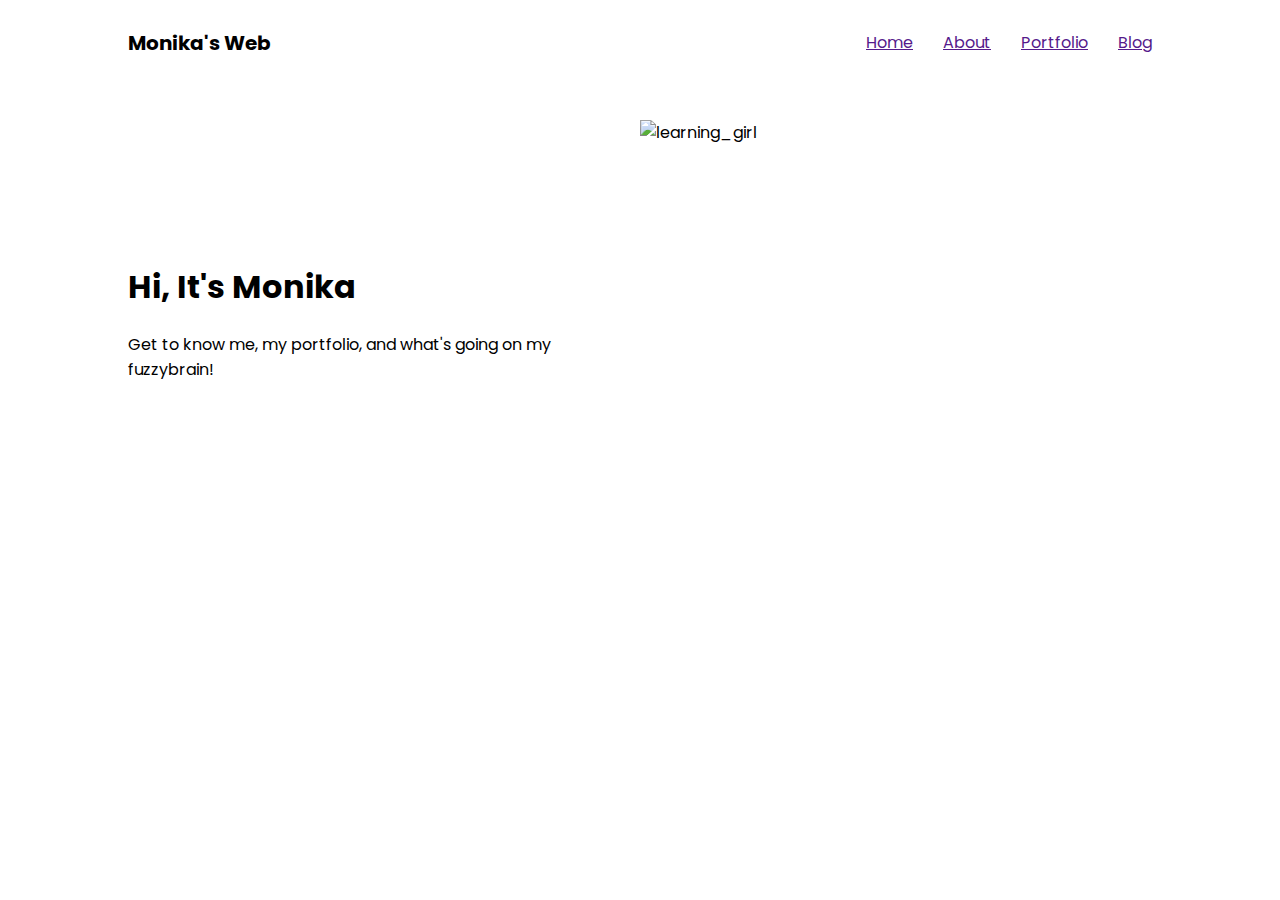
==== index.html @ b39ee82a "navbar & hero section" ====
<!DOCTYPE html>
<html lang="en">
  <head>
    <meta charset="UTF-8" />
    <meta http-equiv="X-UA-Compatible" content="IE=edge" />
    <meta name="viewport" content="width=device-width, initial-scale=1.0" />
    <title>Monika's Web</title>
    <link rel="preconnect" href="https://fonts.googleapis.com" />
    <link rel="preconnect" href="https://fonts.gstatic.com" crossorigin />
    <link href="https://fonts.googleapis.com/css2?family=Inter&family=Poppins&display=swap" rel="stylesheet" />
    <link rel="stylesheet" href="style.css" />
  </head>
  <body>
    <nav class="navbar">
      <!-- logo -->
      <h1>Monika's Web</h1>
      <div class="nav-item">
        <a href="">Home</a>
        <a href="">About</a>
        <a href="">Portfolio</a>
        <a href="">Blog</a>
      </div>
    </nav>

    <section class="hero-container">
      <div>
        <div>
          <h1>Hi, It's Monika</h1>
          <p>Get to know me, my portfolio, and what's going on my fuzzybrain!</p>
        </div>
      </div>
      <img src="https://i.pinimg.com/originals/82/2a/d8/822ad8db8dd3cc0ccf169e0940d57812.jpg" alt="learning_girl" />
    </section>
  </body>
</html>
---- style.css ----
:root {
  --secondary-text: #4a5568;
}

body {
  box-sizing: border-box;
  padding: 0;
  margin: 0;
  font-family: "Poppins", sans-serif;
}

.navbar {
  background: white;
  height: 85px;
  display: flex;
  padding: 0 10%;
  align-items: center;
  justify-content: space-between;
  box-shadow: 0 2px 4px 0 rgba(1, 1, 1, 0.1);
}

.navbar > a {
  text-decoration: none;
  color: white;
}

.navbar > h1 {
  font-size: 20px;
}

.nav-item {
  display: flex;
  gap: 30px;
}

.hero-container {
  display: flex;
  height: 470px;
  background-color: white;
  padding: 0 10%;
}

.hero-container > div {
  width: 50%;
  display: flex;
  flex-direction: column;
  align-items: center;
  justify-content: center;
}

.hero-container > h1 {
  font-size: 100px;
  width: 360px;
  margin: 20px 0;
}

.hero-container > p {
  font-size: 30px;
  color: var(--secondary-text);
}

.hero-container > img {
  width: 50%;
  height: 400px;
  width: 380px;
  align-self: center;
}
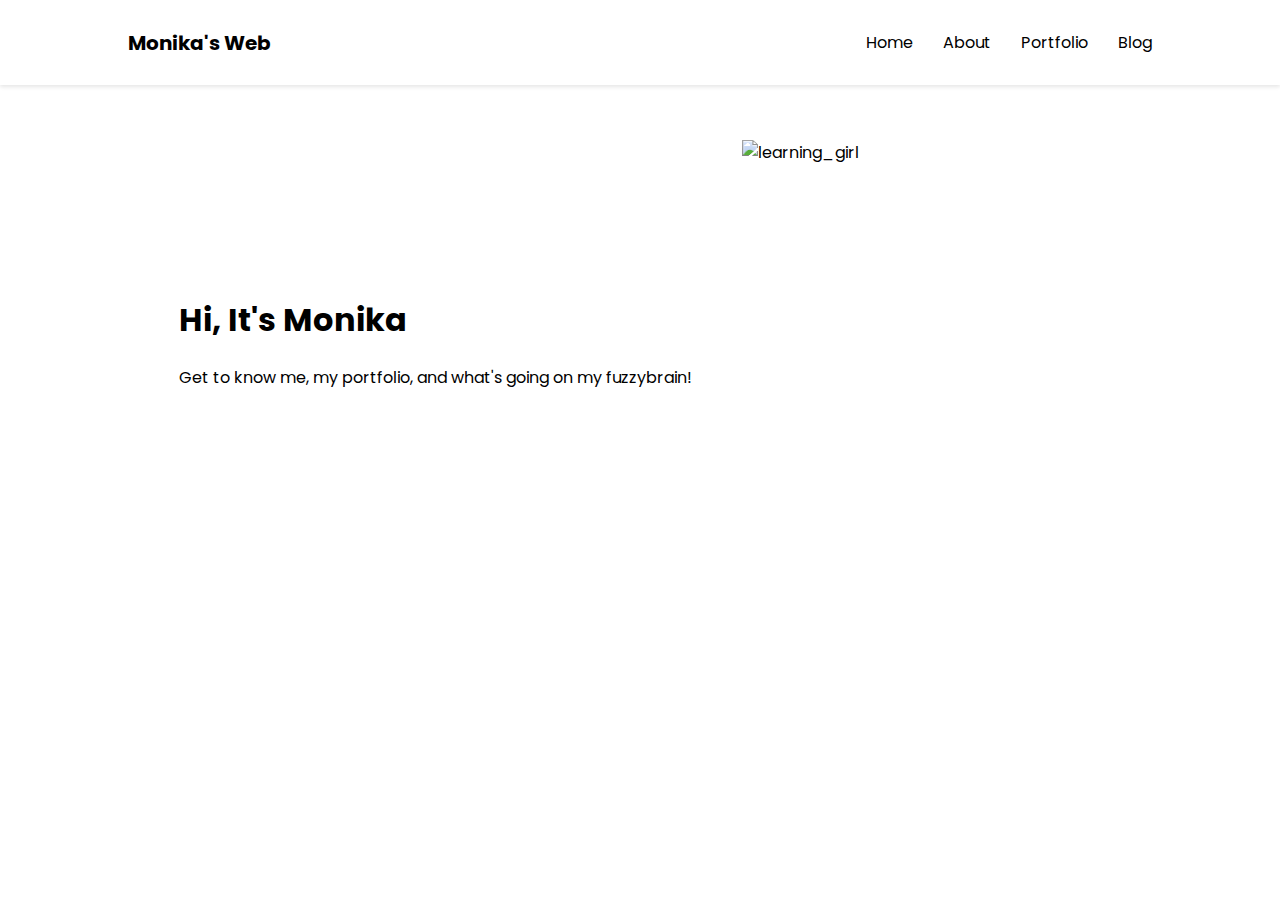
==== commit a5ebe90c: "change hero section picture" ====
--- a/index.html
+++ b/index.html
@@ -29,7 +29,7 @@
           <p>Get to know me, my portfolio, and what's going on my fuzzybrain!</p>
         </div>
       </div>
-      <img src="https://i.pinimg.com/originals/82/2a/d8/822ad8db8dd3cc0ccf169e0940d57812.jpg" alt="learning_girl" />
+      <img src="https://i.pinimg.com/564x/1f/09/c0/1f09c0a101f2f9f7652e490a4de44dea.jpg" alt="learning_girl" />
     </section>
   </body>
 </html>
--- a/style.css
+++ b/style.css
@@ -7,6 +7,11 @@
   padding: 0;
   margin: 0;
   font-family: "Poppins", sans-serif;
+}
+
+a {
+  text-decoration: none;
+  color: black;
 }
 
 .navbar {
@@ -19,13 +24,9 @@
   box-shadow: 0 2px 4px 0 rgba(1, 1, 1, 0.1);
 }
 
-.navbar > a {
-  text-decoration: none;
-  color: white;
-}
-
 .navbar > h1 {
   font-size: 20px;
+  font-weight: bolder;
 }
 
 .nav-item {
@@ -38,10 +39,11 @@
   height: 470px;
   background-color: white;
   padding: 0 10%;
+  margin: 20px 0;
 }
 
 .hero-container > div {
-  width: 50%;
+  width: 60%;
   display: flex;
   flex-direction: column;
   align-items: center;
@@ -52,6 +54,7 @@
   font-size: 100px;
   width: 360px;
   margin: 20px 0;
+  font-weight: bolder;
 }
 
 .hero-container > p {
@@ -60,7 +63,7 @@
 }
 
 .hero-container > img {
-  width: 50%;
+  width: 40%;
   height: 400px;
   width: 380px;
   align-self: center;
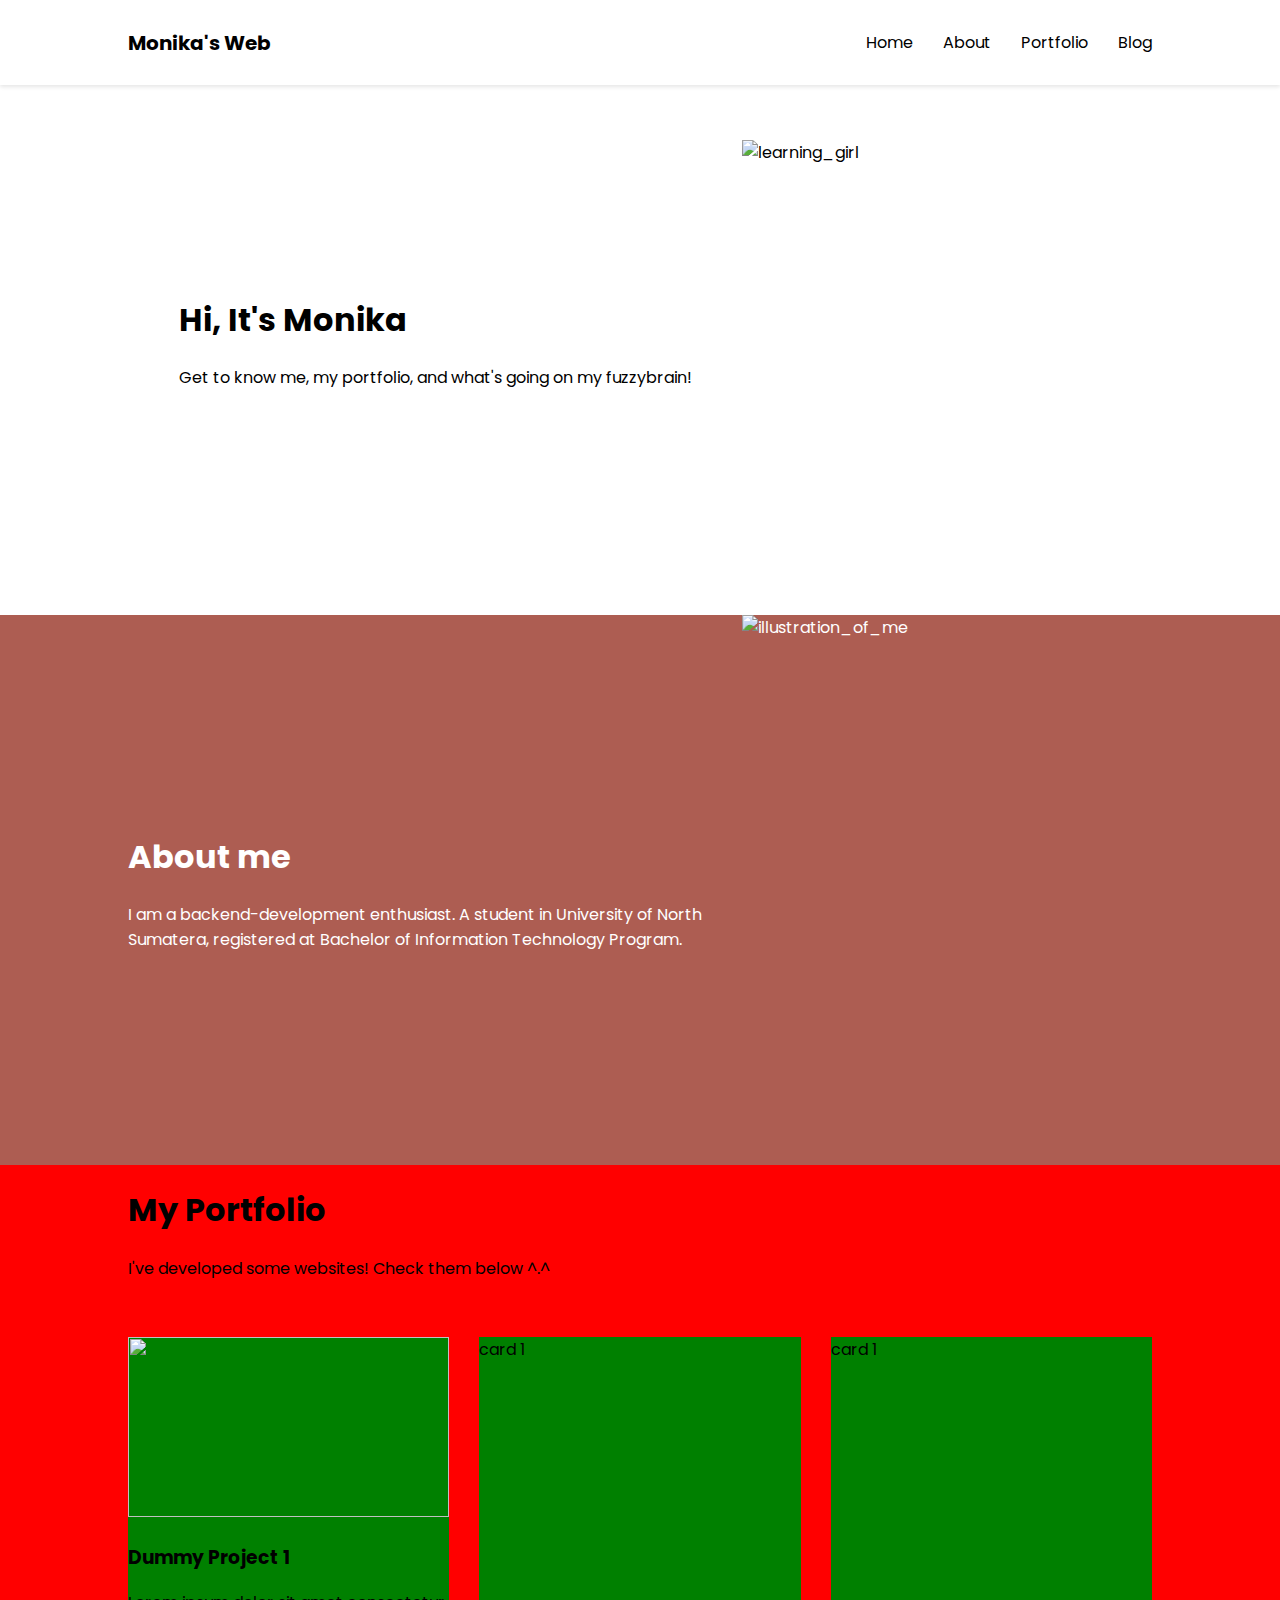
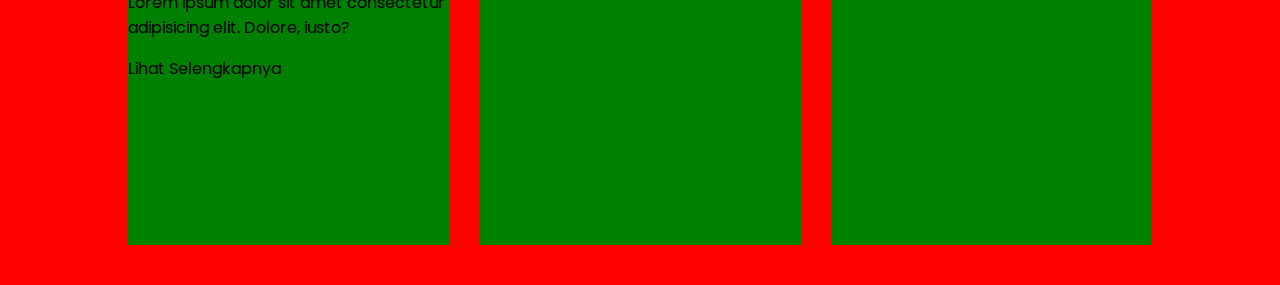
==== commit 25b65472: "portfolio section" ====
--- a/index.html
+++ b/index.html
@@ -31,5 +31,39 @@
       </div>
       <img src="https://i.pinimg.com/564x/1f/09/c0/1f09c0a101f2f9f7652e490a4de44dea.jpg" alt="learning_girl" />
     </section>
+
+    <section class="about">
+      <div>
+        <div>
+          <h1>About me</h1>
+          <p>I am a backend-development enthusiast. A student in University of North Sumatera, registered at Bachelor of Information Technology Program.</p>
+        </div>
+      </div>
+      <img src="https://i.pinimg.com/564x/c5/c2/e0/c5c2e0a8857833c4bfbce8ec00bc3d3d.jpg" alt="illustration_of_me" />
+    </section>
+
+    <section class="portfolio">
+      <div class="intro">
+        <h1>My Portfolio</h1>
+        <p>I've developed some websites! Check them below ^.^</p>
+      </div>
+
+      <div class="portfolio-content">
+        <div class="card">
+          <img src="https://i.pinimg.com/564x/a0/ce/6f/a0ce6f655bf88b809af9668180785d5a.jpg" alt="" />
+          <div class="card-body">
+            <h3>Dummy Project 1</h3>
+            <p>Lorem ipsum dolor sit amet consectetur adipisicing elit. Dolore, iusto?</p>
+          </div>
+          <div class="card-footer">
+            <a href="#" class="btn">Lihat Selengkapnya</a>
+          </div>
+        </div>
+        <div class="card">card 1</div>
+        <div class="card">card 1</div>
+      </div>
+
+      <div></div>
+    </section>
   </body>
 </html>
--- a/style.css
+++ b/style.css
@@ -68,3 +68,65 @@
   width: 380px;
   align-self: center;
 }
+
+.about {
+  color: white;
+  background-color: #ad5d52;
+  height: 550px;
+  margin: 40px 0 0 0;
+  padding: 0 10%;
+  display: flex;
+}
+
+.about > div {
+  width: 60%;
+  display: flex;
+  justify-content: center;
+  align-items: center;
+}
+
+.about > h1 {
+  font-size: 100px;
+}
+
+.about > img {
+  width: 40%;
+  object-fit: cover;
+}
+
+.portfolio {
+  display: flex;
+  flex-direction: column;
+  padding: 0 10%;
+  height: 720px;
+  background: red;
+}
+
+.portfolio > intro {
+  height: 100px;
+  justify-content: center;
+  align-self: center;
+  text-align: center;
+
+}
+
+.portfolio-content {
+  height: 620px;
+  margin: 40px 0;
+  display: grid;
+  grid-template-columns: repeat(3, 1fr);
+  gap: 30px;
+}
+
+.card {
+  background: green;
+  height: 100%;
+}
+
+.card > img {
+    object-fit: cover;
+    height: 180px;
+    width: 100%;
+
+
+}
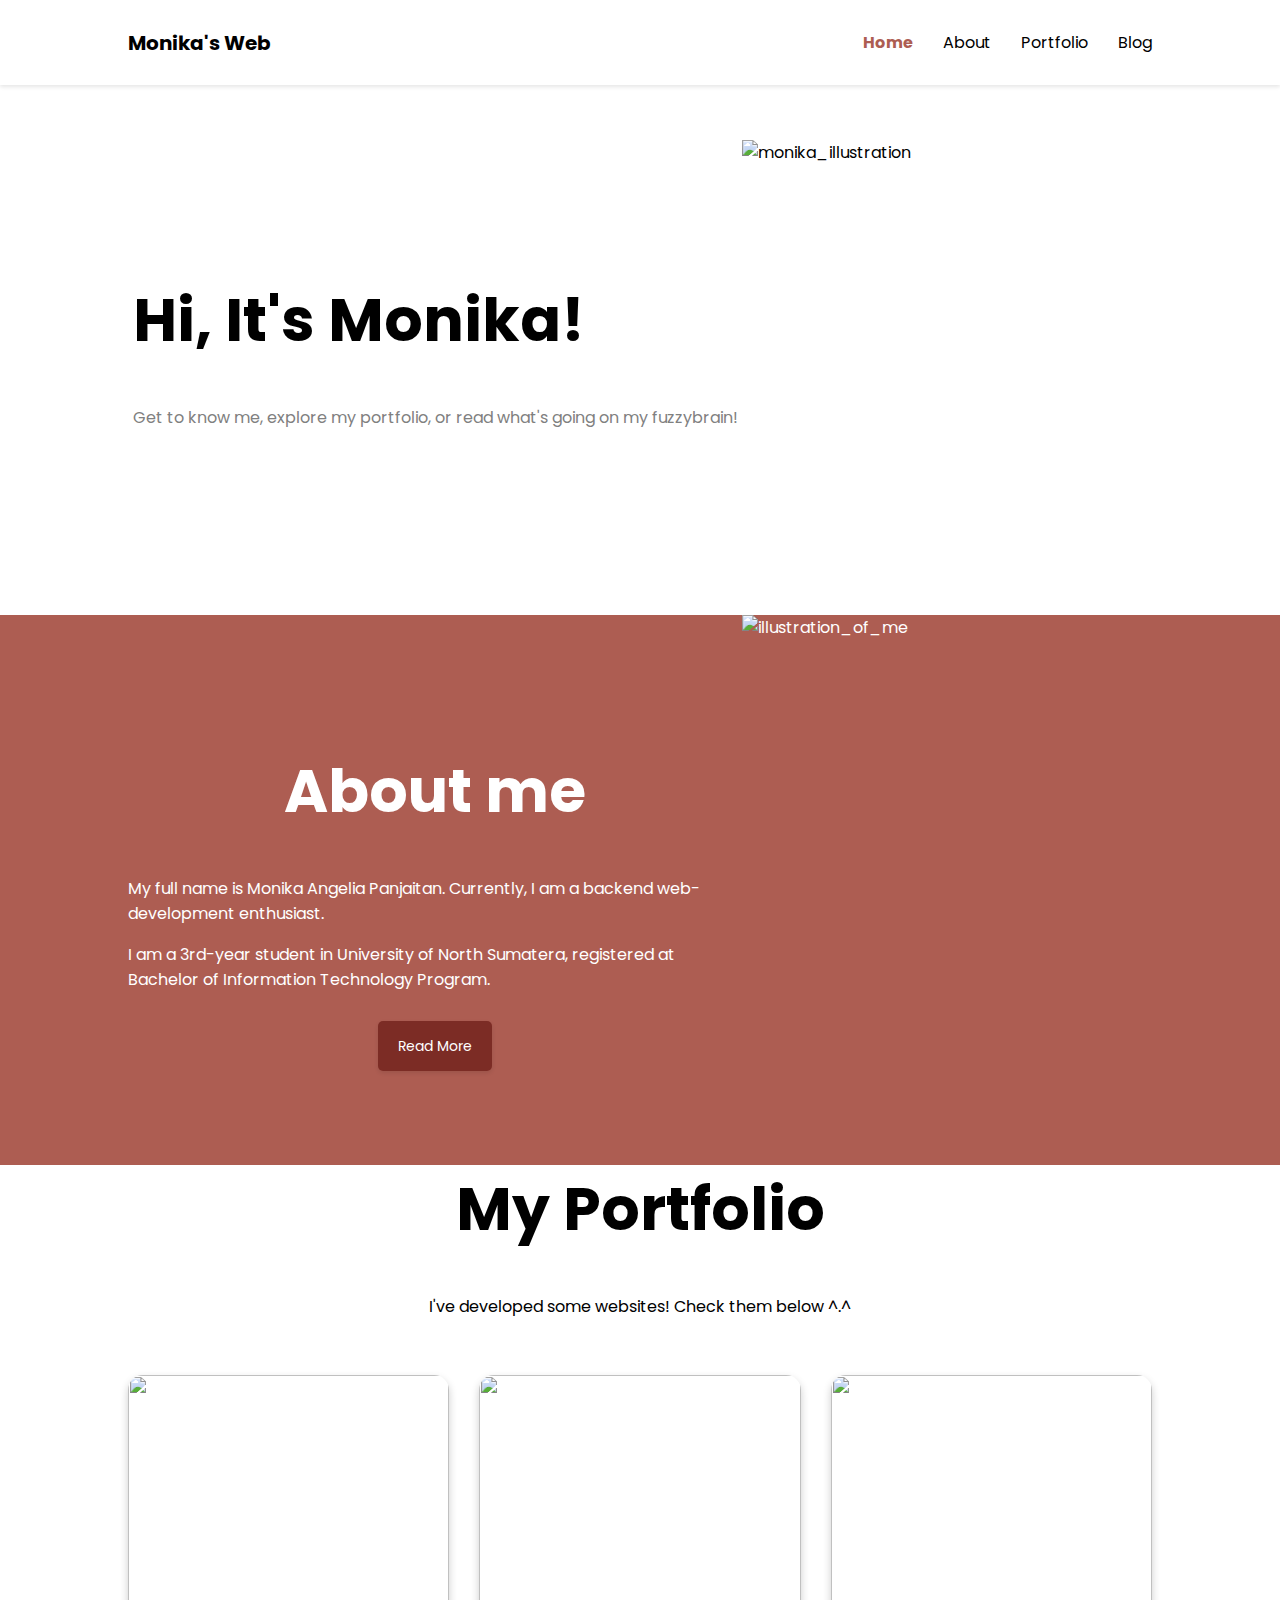
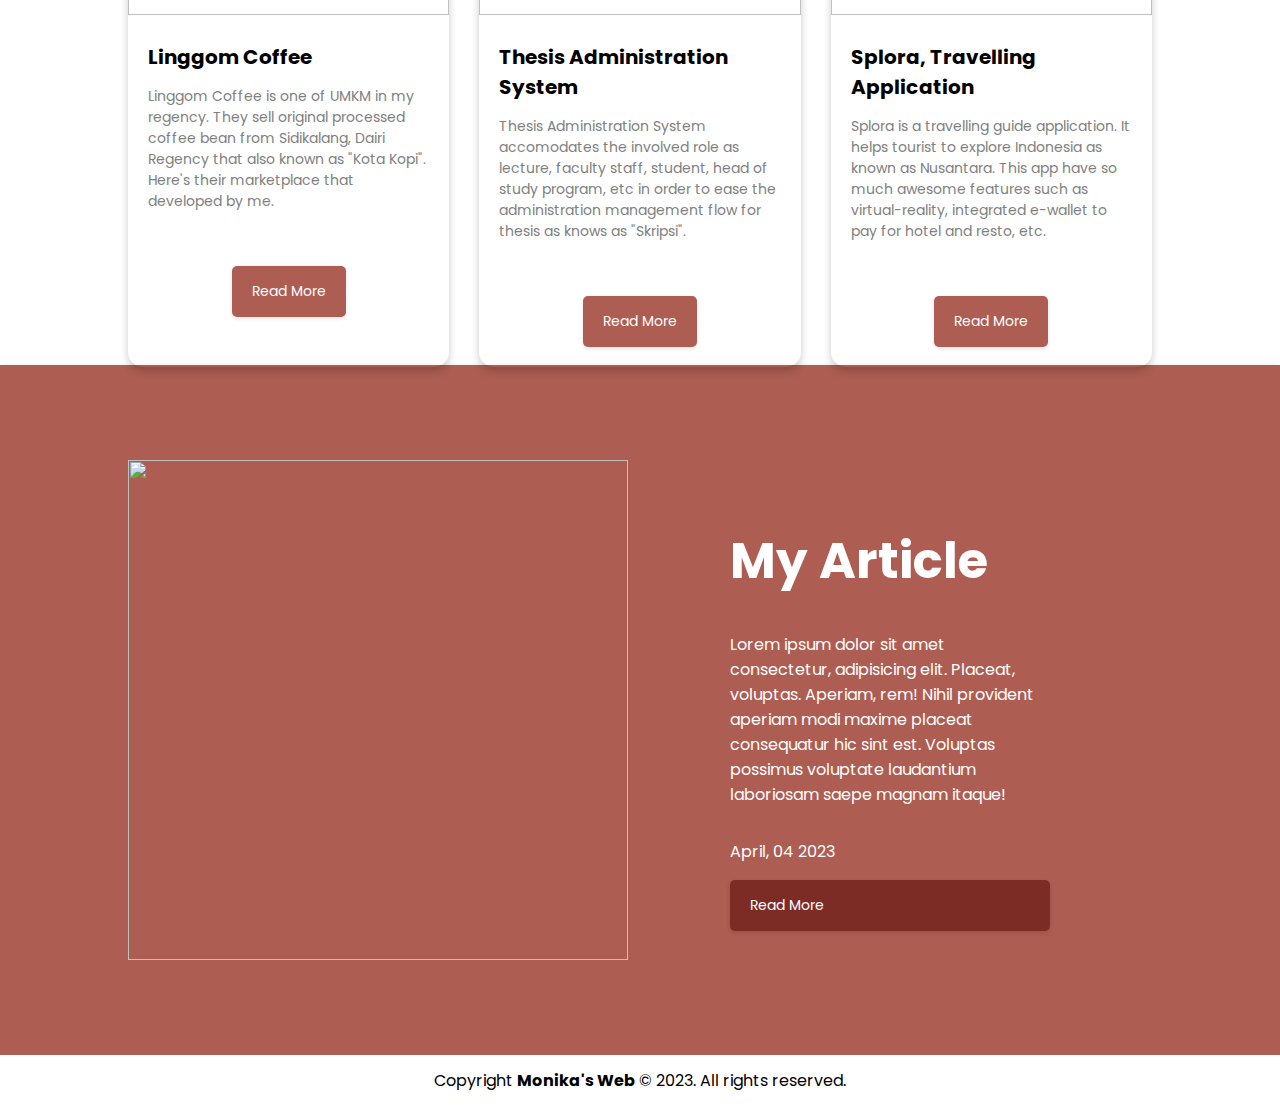
==== commit 0c8378d7: "menu home" ====
--- a/index.html
+++ b/index.html
@@ -15,7 +15,7 @@
       <!-- logo -->
       <h1>Monika's Web</h1>
       <div class="nav-item">
-        <a href="">Home</a>
+        <a href="" class="active">Home</a>
         <a href="">About</a>
         <a href="">Portfolio</a>
         <a href="">Blog</a>
@@ -25,45 +25,90 @@
     <section class="hero-container">
       <div>
         <div>
-          <h1>Hi, It's Monika</h1>
-          <p>Get to know me, my portfolio, and what's going on my fuzzybrain!</p>
+          <h1>Hi, It's Monika!</h1>
+          <p>Get to know me, explore my portfolio, or read what's going on my fuzzybrain!</p>
         </div>
       </div>
-      <img src="https://i.pinimg.com/564x/1f/09/c0/1f09c0a101f2f9f7652e490a4de44dea.jpg" alt="learning_girl" />
+      <img src="https://i.pinimg.com/564x/f3/22/ef/f322ef4ca268220188175abb0b44f8bb.jpg" alt="monika_illustration" />
     </section>
 
     <section class="about">
       <div>
         <div>
-          <h1>About me</h1>
-          <p>I am a backend-development enthusiast. A student in University of North Sumatera, registered at Bachelor of Information Technology Program.</p>
+          <center><h1>About me</h1></center>
+          <p>My full name is Monika Angelia Panjaitan. Currently, I am a backend web-development enthusiast.</p>
+          <p>
+            I am a 3rd-year student in University of North Sumatera, registered at Bachelor of Information Technology Program. <br /><br />
+            <center><a href="" class="btn-secondary">Read More</a></center>
+          </p>
         </div>
       </div>
-      <img src="https://i.pinimg.com/564x/c5/c2/e0/c5c2e0a8857833c4bfbce8ec00bc3d3d.jpg" alt="illustration_of_me" />
+      <img src="https://i.pinimg.com/564x/3e/9d/6d/3e9d6db4f46d76f94c7e869d46794040.jpg" alt="illustration_of_me" />
     </section>
 
     <section class="portfolio">
       <div class="intro">
-        <h1>My Portfolio</h1>
+        <center><h1>My Portfolio</h1></center>
         <p>I've developed some websites! Check them below ^.^</p>
       </div>
 
       <div class="portfolio-content">
         <div class="card">
-          <img src="https://i.pinimg.com/564x/a0/ce/6f/a0ce6f655bf88b809af9668180785d5a.jpg" alt="" />
+          <img src="https://i.pinimg.com/564x/95/4c/c4/954cc4c9a54a3dd6b89bfac51f0ff9ec.jpg" alt="" />
           <div class="card-body">
-            <h3>Dummy Project 1</h3>
-            <p>Lorem ipsum dolor sit amet consectetur adipisicing elit. Dolore, iusto?</p>
+            <h3>Linggom Coffee</h3>
+            <p>Linggom Coffee is one of UMKM in my regency. They sell original processed coffee bean from Sidikalang, Dairi Regency that also known as "Kota Kopi". Here's their marketplace that developed by me.</p>
           </div>
           <div class="card-footer">
-            <a href="#" class="btn">Lihat Selengkapnya</a>
+            <a href="#" class="btn-primary">Read More</a>
           </div>
         </div>
-        <div class="card">card 1</div>
-        <div class="card">card 1</div>
+
+        <div class="card">
+          <img src="https://i.pinimg.com/564x/3f/18/ea/3f18eafeddd445f660b1c803d5b83d82.jpg" alt="" />
+          <div class="card-body">
+            <h3>Thesis Administration System</h3>
+            <p>Thesis Administration System accomodates the involved role as lecture, faculty staff, student, head of study program, etc in order to ease the administration management flow for thesis as knows as "Skripsi".</p>
+          </div>
+          <div class="card-footer">
+            <a href="#" class="btn-primary">Read More</a>
+          </div>
+        </div>
+
+        <div class="card">
+          <img src="https://i.pinimg.com/564x/ff/97/74/ff9774d0eccb300a0a88e340c1d92ee3.jpg" alt="" />
+          <div class="card-body">
+            <h3>Splora, Travelling Application</h3>
+            <p>Splora is a travelling guide application. It helps tourist to explore Indonesia as known as Nusantara. This app have so much awesome features such as virtual-reality, integrated e-wallet to pay for hotel and resto, etc.</p>
+          </div>
+          <div class="card-footer">
+            <a href="#" class="btn-primary">Read More</a>
+          </div>
+        </div>
       </div>
+    </section>
 
-      <div></div>
+    <section class="blog">
+      <img src="https://i.pinimg.com/564x/62/0b/df/620bdfae7b5c1baef8840e0fbbbc2438.jpg" alt="" />
+      <div>
+        <div>
+          <h1>My Article</h1>
+          <p>
+            Lorem ipsum dolor sit amet consectetur, adipisicing elit. Placeat, voluptas. Aperiam, rem! Nihil provident aperiam modi maxime placeat consequatur hic sint est. Voluptas possimus voluptate laudantium laboriosam saepe magnam
+            itaque!
+          </p>
+        </div>
+        <div class="blog-footer">
+          <p class="article-date">April, 04 2023</p>
+          <a href="" class="btn-secondary">Read More</a>
+        </div>
+      </div>
     </section>
+
+    <footer>
+      <div>
+        <p>Copyright <b>Monika's Web</b> &copy; 2023. All rights reserved.</p>
+      </div>
+    </footer>
   </body>
 </html>
--- a/style.css
+++ b/style.css
@@ -1,5 +1,5 @@
 :root {
-  --secondary-text: #4a5568;
+  --secondary-text: gray;
 }
 
 body {
@@ -42,6 +42,10 @@
   margin: 20px 0;
 }
 
+.hero-container > div > div > h1 {
+  font-size: 60px;
+}
+
 .hero-container > div {
   width: 60%;
   display: flex;
@@ -53,12 +57,11 @@
 .hero-container > h1 {
   font-size: 100px;
   width: 360px;
-  margin: 20px 0;
   font-weight: bolder;
 }
 
-.hero-container > p {
-  font-size: 30px;
+.hero-container p {
+  font-size: 16px;
   color: var(--secondary-text);
 }
 
@@ -85,8 +88,8 @@
   align-items: center;
 }
 
-.about > h1 {
-  font-size: 100px;
+.about h1 {
+  font-size: 60px;
 }
 
 .about > img {
@@ -97,17 +100,20 @@
 .portfolio {
   display: flex;
   flex-direction: column;
+  margin: 40px 0;
   padding: 0 10%;
   height: 720px;
-  background: red;
-}
-
-.portfolio > intro {
-  height: 100px;
-  justify-content: center;
-  align-self: center;
-  text-align: center;
-
+  justify-content: center;
+  align-self: center;
+}
+
+.portfolio .intro {
+  justify-content: center;
+  align-self: center;
+}
+
+.portfolio .intro h1 {
+  font-size: 60px;
 }
 
 .portfolio-content {
@@ -119,14 +125,129 @@
 }
 
 .card {
-  background: green;
   height: 100%;
+  box-shadow: 0 4px 8px 0 rgba(1, 1, 1, 0.2);
+  border-radius: 15px 15px;
 }
 
 .card > img {
-    object-fit: cover;
-    height: 180px;
-    width: 100%;
-
-
-}
+  object-fit: cover;
+  height: 240px;
+  width: 100%;
+  border-radius: 15px 15px 0 0;
+}
+
+.card > .card-body {
+  padding: 20px;
+}
+
+.card h3 {
+  font-size: 20px;
+  margin: 0 15px 0 0;
+}
+
+.card p {
+  color: var(--secondary-text);
+  font-size: 14px;
+}
+
+.card > .card-footer {
+  display: flex;
+  justify-content: center;
+  padding: 20px 20px;
+}
+
+.blog {
+  background-color: #ad5d52;
+  display: flex;
+  padding: 0 10%;
+  margin: 40px 0 0 0;
+  height: 690px;
+  color: white;
+  box-shadow: 0 4px 8px 0 rgba(1, 1, 1, 0.2);
+}
+
+.blog > div {
+  display: flex;
+  flex-direction: column;
+  justify-content: center;
+  padding: 0 10%;
+  display: flex;
+  margin: 40px 0;
+}
+
+.blog h1 {
+  font-size: 50px;
+}
+
+.blog > img {
+  width: 500px;
+  height: 500px;
+  align-self: center;
+}
+
+.blog-footer {
+  display: flex;
+  flex-direction: column;
+}
+
+footer {
+  padding: 0 10%;
+  display: flex;
+  justify-content: center;
+  align-items: center;
+  height: 50px;
+  background-color: white;
+}
+
+/* utils */
+.active {
+  color: #ad5d52;
+  font-weight: bold;
+}
+
+.btn-primary {
+  font-family: "Poppins", sans-serif;
+  background: #ad5d52;
+  outline: none;
+  border: none;
+  padding: 15px 20px;
+  color: white;
+  border-radius: 5px;
+  font-size: 14px;
+  font-weight: 200px;
+  box-shadow: 0 2px 4px 0 rgba(1, 1, 1, 0.1);
+}
+
+.btn-primary:hover {
+  box-shadow: 0 0px 20px 0 rgba(1, 1, 1, 0.1);
+  background-color: #a77e79;
+  color: #ffffff;
+  font-weight: bold;
+}
+
+.btn-secondary {
+  font-family: "Poppins", sans-serif;
+  background: #7c2c25;
+  outline: none;
+  border: none;
+  padding: 15px 20px;
+  color: white;
+  border-radius: 5px;
+  font-size: 14px;
+  font-weight: 200px;
+  box-shadow: 0 2px 4px 0 rgba(1, 1, 1, 0.1);
+}
+
+.btn-secondary:hover {
+  font-family: "Poppins", sans-serif;
+  background: #a77e79;
+  outline: none;
+  border: none;
+  padding: 15px 20px;
+  color: white;
+  border-radius: 5px;
+  font-size: 14px;
+  font-weight: 200px;
+  box-shadow: 0 2px 4px 0 rgba(1, 1, 1, 0.1);
+}
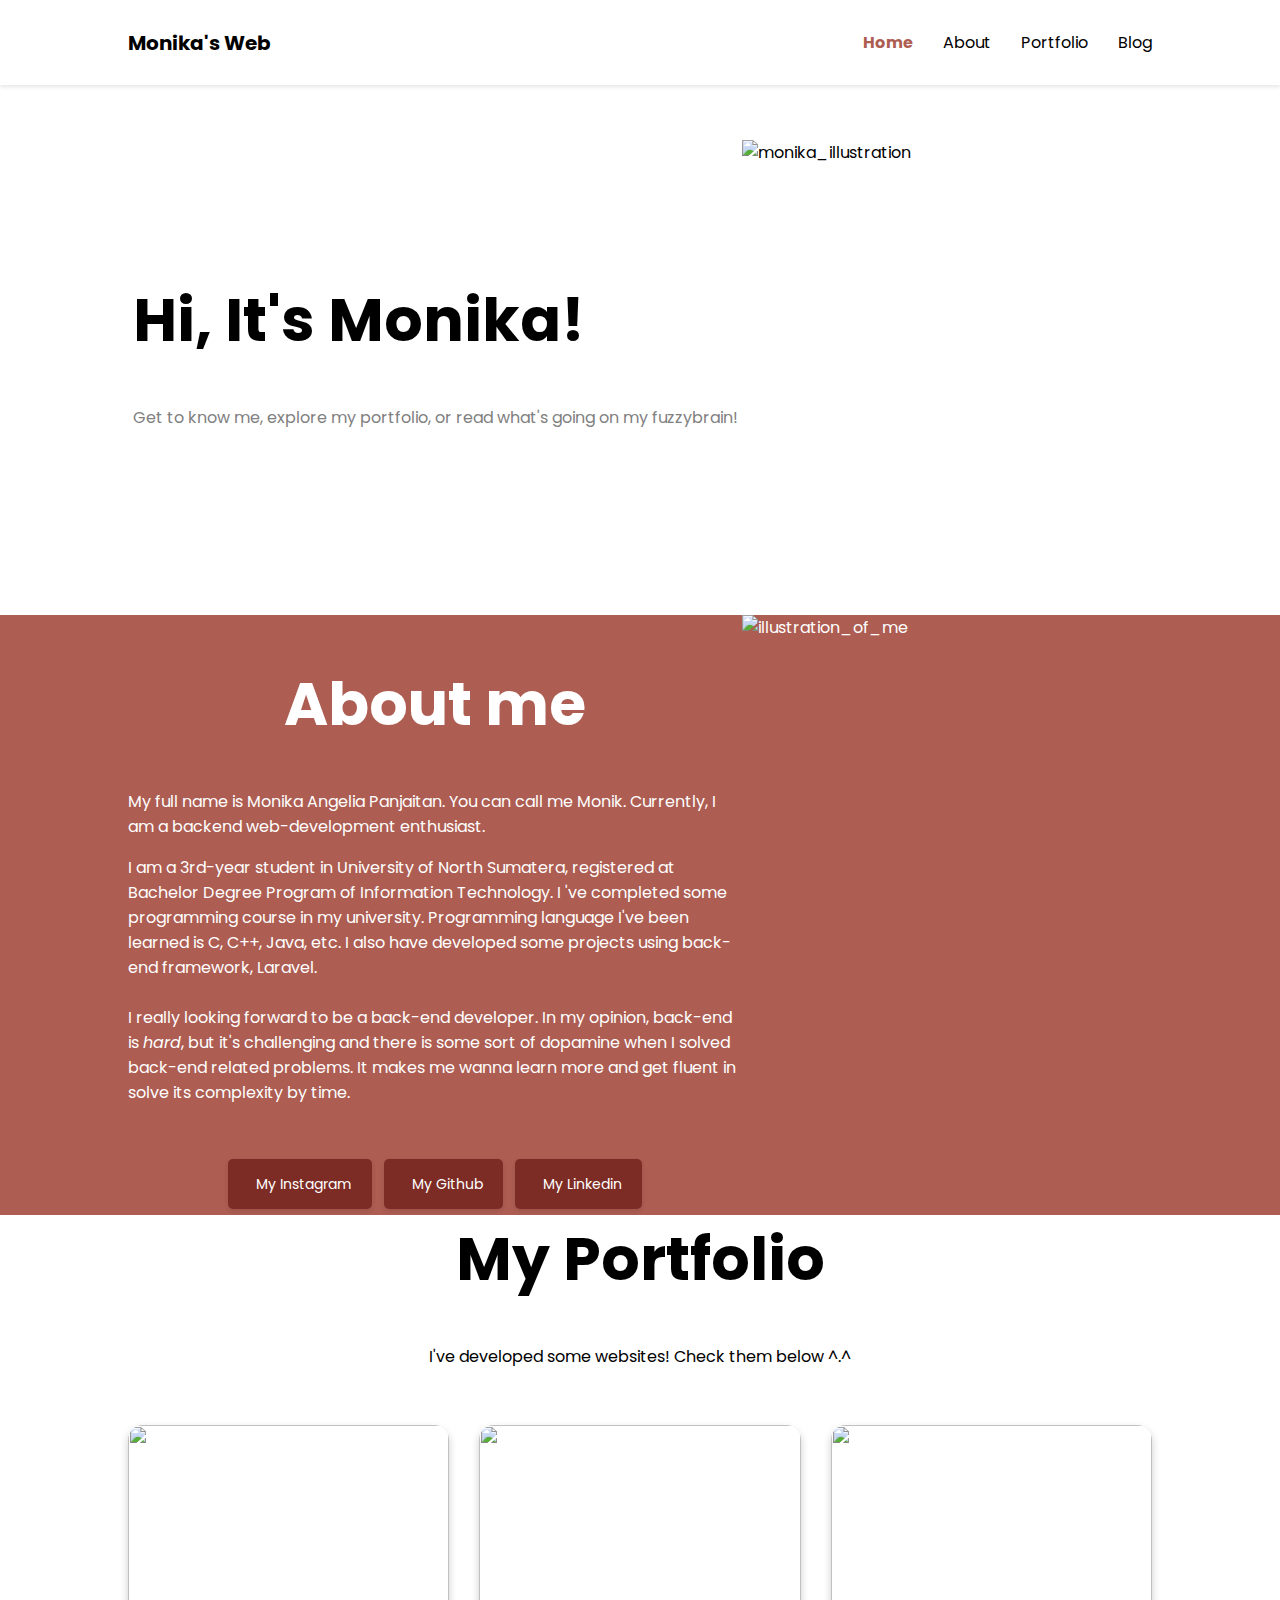
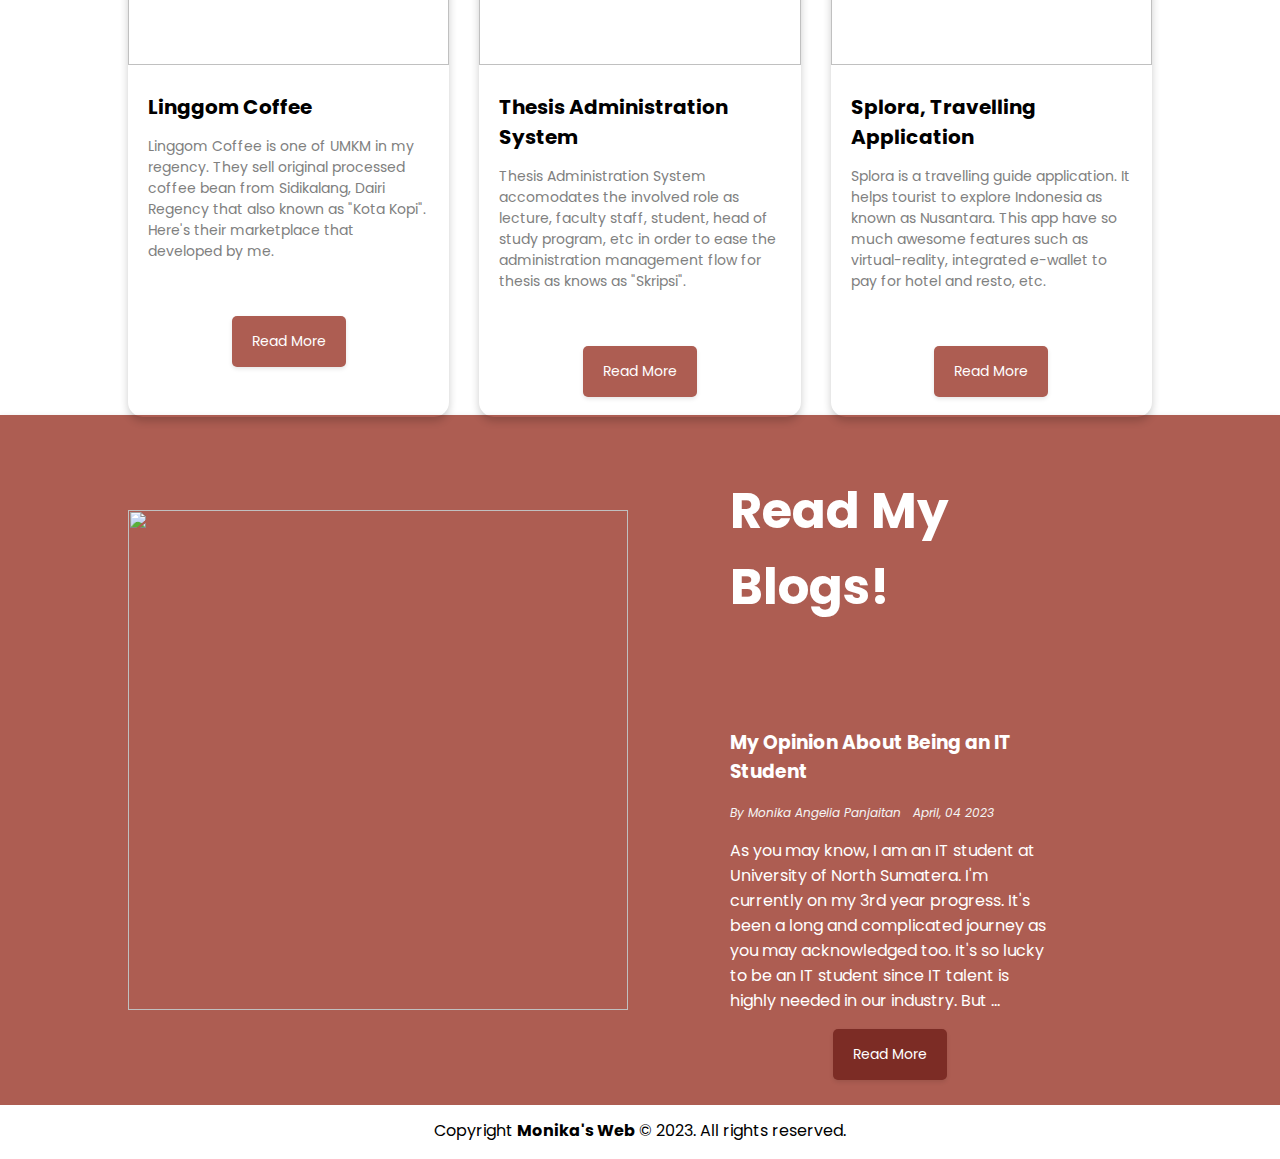
==== commit 13325095: "replace dummy content" ====
--- a/index.html
+++ b/index.html
@@ -11,17 +11,19 @@
     <link rel="stylesheet" href="style.css" />
   </head>
   <body>
+    <!-- NAVBAR SECTION -->
     <nav class="navbar">
-      <!-- logo -->
       <h1>Monika's Web</h1>
       <div class="nav-item">
-        <a href="" class="active">Home</a>
-        <a href="">About</a>
-        <a href="">Portfolio</a>
-        <a href="">Blog</a>
+        <a href="/index.html" class="active">Home</a>
+        <a href="/index.html#about">About</a>
+        <a href="/portfolio.html">Portfolio</a>
+        <a href="/blog.html">Blog</a>
       </div>
     </nav>
+    <!-- END OF NAVBAR SECTION -->
 
+    <!-- HERO SECTION -->
     <section class="hero-container">
       <div>
         <div>
@@ -34,18 +36,32 @@
 
     <section class="about">
       <div>
-        <div>
+        <div id="about">
           <center><h1>About me</h1></center>
-          <p>My full name is Monika Angelia Panjaitan. Currently, I am a backend web-development enthusiast.</p>
+          <p>My full name is Monika Angelia Panjaitan. You can call me Monik. Currently, I am a backend web-development enthusiast.</p>
           <p>
-            I am a 3rd-year student in University of North Sumatera, registered at Bachelor of Information Technology Program. <br /><br />
-            <center><a href="" class="btn-secondary">Read More</a></center>
+            I am a 3rd-year student in University of North Sumatera, registered at Bachelor Degree Program of Information Technology. I 've completed some programming course in my university. Programming language I've been learned is C,
+            C++, Java, etc. I also have developed some projects using back-end framework, Laravel. <br />
+            <br />
+            I really looking forward to be a back-end developer. In my opinion, back-end is <i>hard</i>, but it's challenging and there is some sort of dopamine when I solved back-end related problems. It makes me wanna learn more and get
+            fluent in solve its complexity by time. <br />
+
+            <br /><br />
+            <center>
+              <div class="button-row">
+                <a href="https://www.instagram.com/_byemonika/" class="btn-secondary" target="_blank"><i class="fa fa-instagram"></i>&nbsp; My Instagram</a> &nbsp;
+                <a href="https://github.com/monnn-273" class="btn-secondary" target="_blank"><i class="fa fa-github"></i>&nbsp; My Github</a> &nbsp;
+                <a href="https://www.linkedin.com/in/monika-angelia-panjaitan/" class="btn-secondary" target="_blank"><i class="fa fa-linkedin"></i>&nbsp; My Linkedin</a>
+              </div>
+            </center>
           </p>
         </div>
       </div>
       <img src="https://i.pinimg.com/564x/3e/9d/6d/3e9d6db4f46d76f94c7e869d46794040.jpg" alt="illustration_of_me" />
     </section>
+    <!-- END OF HERO SECTION -->
 
+    <!-- PORTFOLIO SECTION -->
     <section class="portfolio">
       <div class="intro">
         <center><h1>My Portfolio</h1></center>
@@ -87,28 +103,36 @@
         </div>
       </div>
     </section>
+    <!-- END OF PORTFOLIO SECTION -->
 
+    <!-- BLOG SECTION -->
     <section class="blog">
       <img src="https://i.pinimg.com/564x/62/0b/df/620bdfae7b5c1baef8840e0fbbbc2438.jpg" alt="" />
       <div>
         <div>
-          <h1>My Article</h1>
+          <h1>Read My Blogs!</h1>
+          <br /><br />
+
+          <h3>My Opinion About Being an IT Student</h3>
+          <p class="small-desc"><i>By Monika Angelia Panjaitan &nbsp; April, 04 2023</i></p>
           <p>
-            Lorem ipsum dolor sit amet consectetur, adipisicing elit. Placeat, voluptas. Aperiam, rem! Nihil provident aperiam modi maxime placeat consequatur hic sint est. Voluptas possimus voluptate laudantium laboriosam saepe magnam
-            itaque!
+            As you may know, I am an IT student at University of North Sumatera. I'm currently on my 3rd year progress. It's been a long and complicated journey as you may acknowledged too. It's so lucky to be an IT student since IT talent
+            is highly needed in our industry. But ...
           </p>
         </div>
-        <div class="blog-footer">
-          <p class="article-date">April, 04 2023</p>
-          <a href="" class="btn-secondary">Read More</a>
-        </div>
+        <a href="/single-blog.html" class="btn-secondary">Read More</a>
       </div>
     </section>
+    <!-- END OF BLOG SECTION -->
 
+    <!-- FOOTER SECTION -->
     <footer>
       <div>
         <p>Copyright <b>Monika's Web</b> &copy; 2023. All rights reserved.</p>
       </div>
     </footer>
+    <!-- FOOTER SECTION -->
+
+    <script src="https://use.fontawesome.com/4dea460d53.js"></script>
   </body>
 </html>
--- a/style.css
+++ b/style.css
@@ -75,7 +75,7 @@
 .about {
   color: white;
   background-color: #ad5d52;
-  height: 550px;
+  height: 600px;
   margin: 40px 0 0 0;
   padding: 0 10%;
   display: flex;
@@ -217,6 +217,7 @@
   font-size: 14px;
   font-weight: 200px;
   box-shadow: 0 2px 4px 0 rgba(1, 1, 1, 0.1);
+  cursor: pointer;
 }
 
 .btn-primary:hover {
@@ -237,6 +238,8 @@
   font-size: 14px;
   font-weight: 200px;
   box-shadow: 0 2px 4px 0 rgba(1, 1, 1, 0.1);
+  justify-content: center;
+  align-self: center;
 }
 
 .btn-secondary:hover {
@@ -251,3 +254,115 @@
   font-weight: 200px;
   box-shadow: 0 2px 4px 0 rgba(1, 1, 1, 0.1);
 }
+
+.articles-container {
+  margin: 40px 40px 40px 40px;
+  display: flex;
+  flex-direction: row;
+  /* background: red; */
+  margin: 0 0 40px 0;
+  padding: 0 10%;
+  height: 800px;
+}
+
+.articles-container .main {
+  height: fit-content;
+  box-shadow: 0 2px 4px 0 rgba(1, 1, 1, 0.2);
+  border-radius: 7px;
+  padding: 15px 15px;
+  width: 50%;
+  margin: 40px 15px;
+}
+
+.articles-container .main > img {
+  height: 400px;
+  width: 100%;
+}
+
+.articles-container .main > h1 {
+  font-size: 30px;
+}
+
+.articles-container .main > p {
+  font-size: 14px;
+}
+
+.article-card {
+  /* background: green; */
+  margin: 10px;
+  display: flex;
+  flex-direction: row;
+  height: 170px;
+  width: 600px;
+  box-shadow: 0 2px 4px 0 rgba(1, 1, 1, 0.2);
+  border-radius: 7px;
+  padding-right: 5px;
+}
+
+.article-header-card {
+  /* background: green; */
+  margin: 40px 0 0 10px;
+  height: 30px;
+  width: 600px;
+}
+
+.article-card > img {
+  height: 100%px;
+  border-radius: 7px;
+  padding-right: 10px;
+}
+
+.article-card > div > div > h3 {
+  font-size: 16px;
+  /* background: yellow; */
+}
+
+.article-card > div > div > p {
+  font-size: 12px;
+  color: var(--secondary-text);
+}
+
+.article-card > div > div .btn-primary:hover {
+  box-shadow: 0 0px 20px 0 rgba(1, 1, 1, 0.2);
+  background-color: #a77e79;
+  color: #ffffff;
+  font-weight: bold;
+  cursor: pointer;
+}
+
+/* ============================================================================================================= */
+/* SINGLE BLOG */
+.single-blog-container {
+  display: flex;
+  flex-direction: column;
+  height: 720px;
+  justify-content: center;
+  align-self: center;
+  margin: 40px 20% 40px 20%;
+  padding: 20px 40px 20px 40px;
+  box-shadow: 0 0px 20px 0 rgba(1, 1, 1, 0.1);
+  border-radius: 7px;
+}
+
+.title {
+  text-align: center;
+}
+
+.single-blog-container > div > img {
+  text-align: center;
+}
+
+.single-blog-container > div > p {
+  font-size: 14px;
+  color: var(--secondary-text);
+}
+
+.small-desc {
+  font-size: 12px;
+  color: whitesmoke;
+}
+
+.small-desc-light {
+  font-size: 12px;
+  color: gray;
+}
